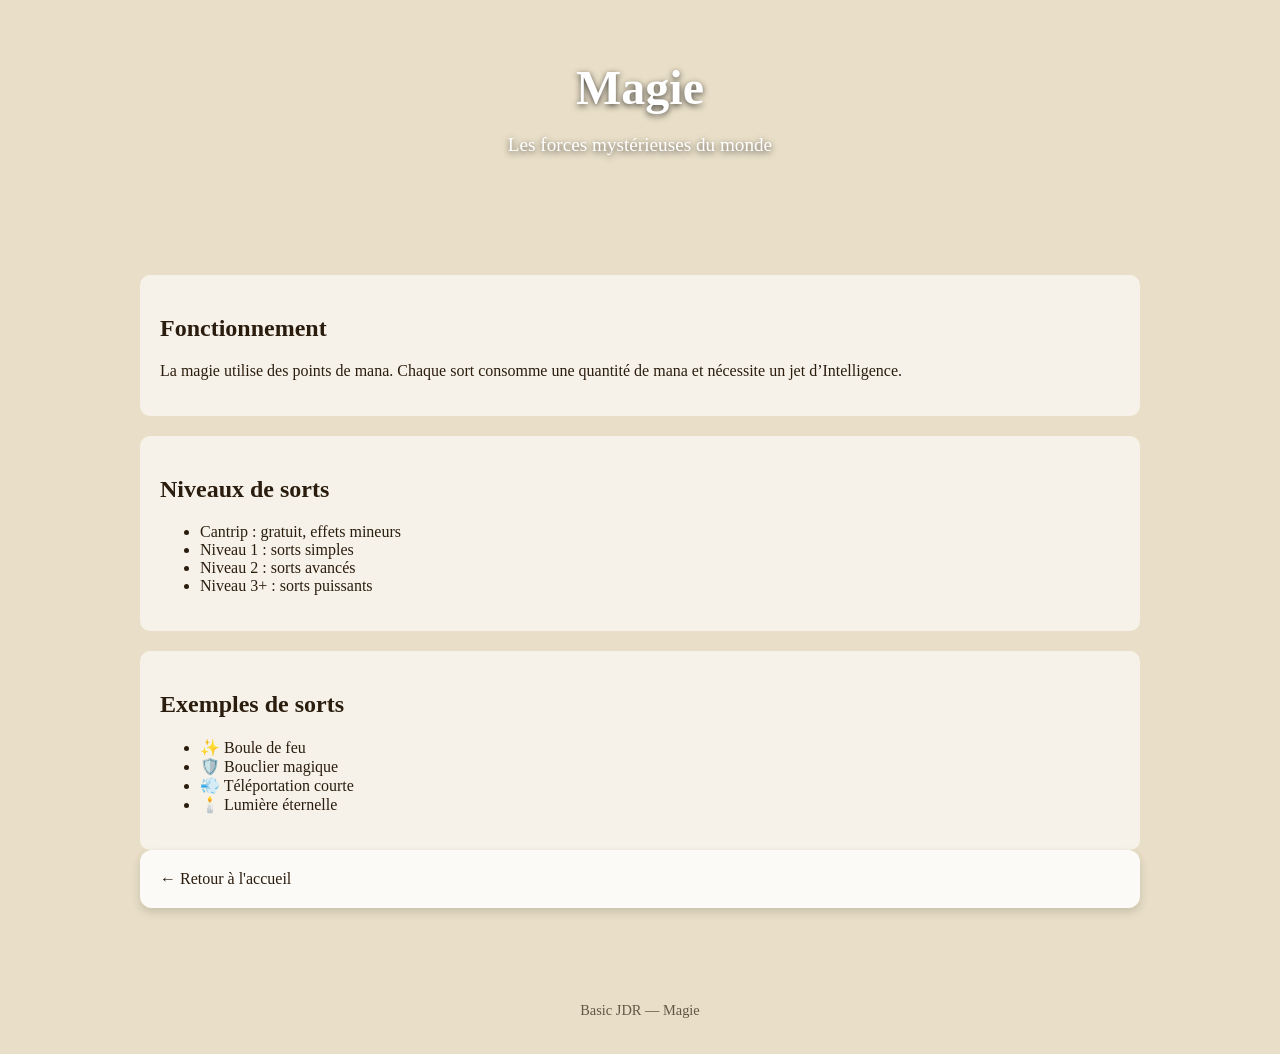
==== magic.html @ 98cb6978 "Create magic.html" ====
<!DOCTYPE html>
<html lang="fr">
<head>
  <meta charset="UTF-8">
  <meta name="viewport" content="width=device-width, initial-scale=1.0">
  <title>Basic JDR - Magie</title>
  <link rel="stylesheet" href="style.css">
</head>

<body>

<header class="hero">
  <h1>Magie</h1>
  <p>Les forces mystérieuses du monde</p>
</header>

<main class="container">

  <section class="intro">
    <h2>Fonctionnement</h2>
    <p>
      La magie utilise des points de mana. Chaque sort consomme une quantité de mana
      et nécessite un jet d’Intelligence.
    </p>
  </section>

  <section class="intro">
    <h2>Niveaux de sorts</h2>
    <ul>
      <li>Cantrip : gratuit, effets mineurs</li>
      <li>Niveau 1 : sorts simples</li>
      <li>Niveau 2 : sorts avancés</li>
      <li>Niveau 3+ : sorts puissants</li>
    </ul>
  </section>

  <section class="intro">
    <h2>Exemples de sorts</h2>
    <ul>
      <li>✨ Boule de feu</li>
      <li>🛡️ Bouclier magique</li>
      <li>💨 Téléportation courte</li>
      <li>🕯️ Lumière éternelle</li>
    </ul>
  </section>

  <a class="card" href="index.html">← Retour à l'accueil</a>

</main>

<footer>
  <p>Basic JDR — Magie</p>
</footer>

</body>
</html>
---- style.css ----
body {
  margin: 0;
  font-family: Georgia, serif;
  background: #e9dfc8;
  color: #2b1d0e;
}

/* HERO */
.hero {
  text-align: center;
  padding: 60px 20px;
  background: url('https://images.unsplash.com/photo-1528747045269-390fe33c19a2') center/cover;
  color: white;
  text-shadow: 0 2px 6px rgba(0,0,0,0.7);
}

.hero h1 {
  font-size: 3rem;
  margin: 0;
}

.hero p {
  font-size: 1.2rem;
}

/* CONTAINER */
.container {
  max-width: 1000px;
  margin: auto;
  padding: 20px;
}

/* INTRO */
.intro {
  background: rgba(255,255,255,0.6);
  padding: 20px;
  border-radius: 10px;
  margin-top: 20px;
}

/* GRID */
.grid {
  display: grid;
  grid-template-columns: repeat(auto-fit, minmax(200px, 1fr));
  gap: 20px;
  margin-top: 30px;
}

/* CARDS */
.card {
  display: block;
  background: rgba(255,255,255,0.85);
  padding: 20px;
  border-radius: 12px;
  text-decoration: none;
  color: #2b1d0e;
  box-shadow: 0 4px 10px rgba(0,0,0,0.15);
  transition: transform 0.2s ease;
}

.card:hover {
  transform: translateY(-5px);
}

.card h3 {
  margin-top: 0;
}

/* FOOTER */
footer {
  text-align: center;
  padding: 20px;
  margin-top: 40px;
  font-size: 0.9rem;
  opacity: 0.7;
}
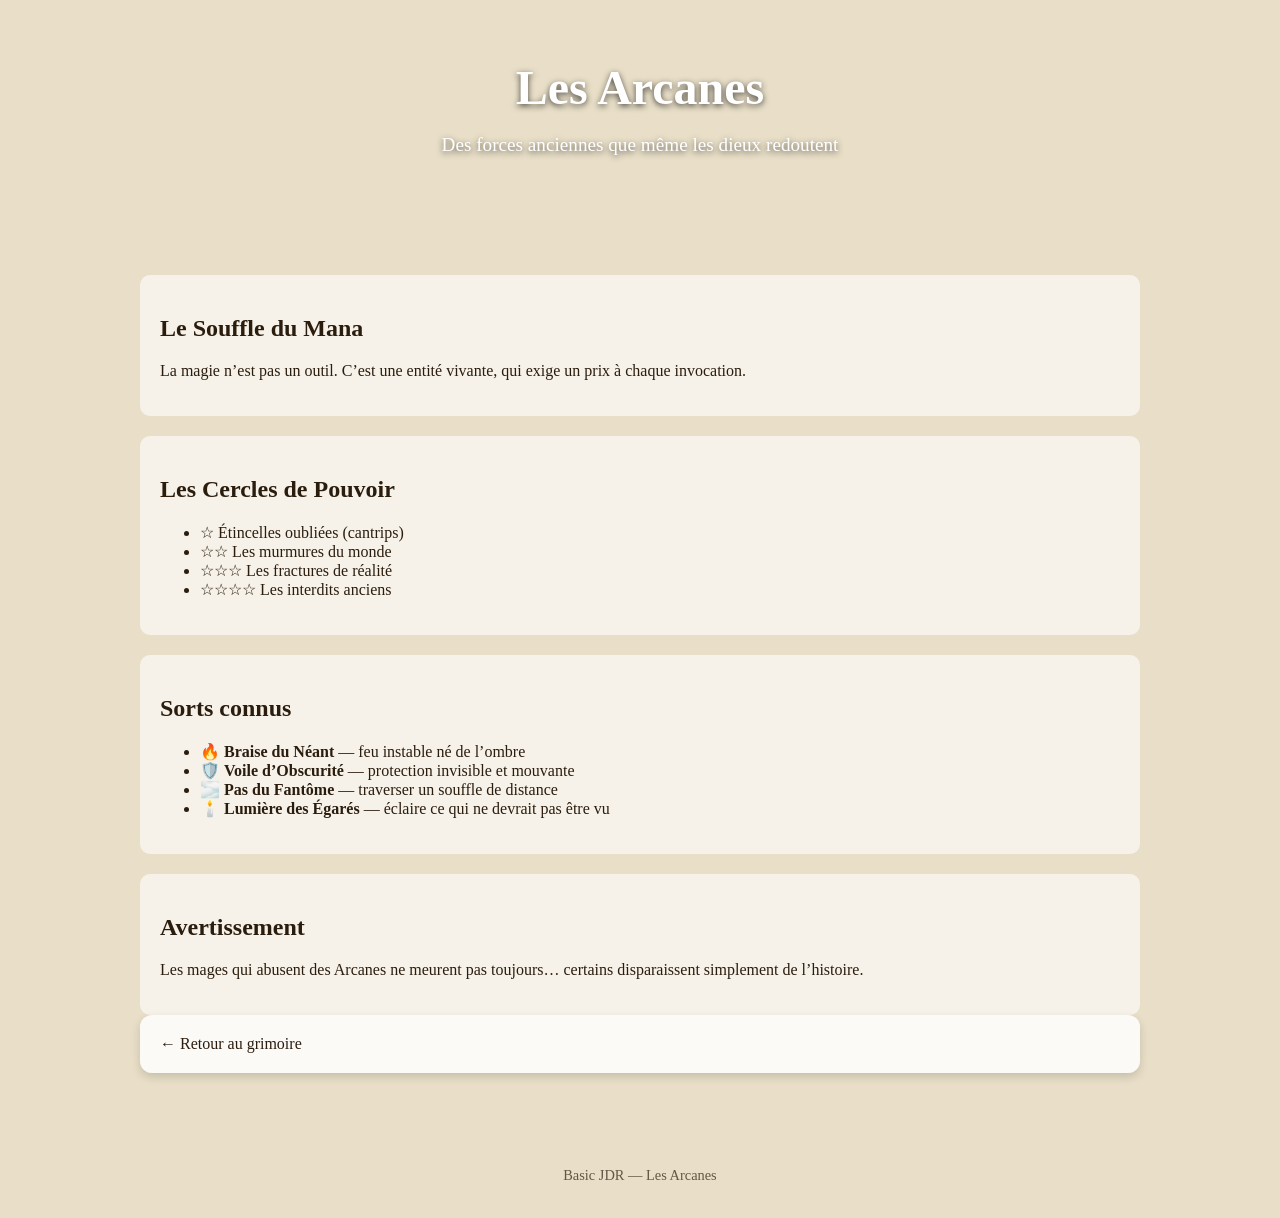
==== commit 4cbe51a9: "Update magic.html" ====
--- a/magic.html
+++ b/magic.html
@@ -3,53 +3,61 @@
 <head>
   <meta charset="UTF-8">
   <meta name="viewport" content="width=device-width, initial-scale=1.0">
-  <title>Basic JDR - Magie</title>
+  <title>Les Arcanes - Basic JDR</title>
   <link rel="stylesheet" href="style.css">
 </head>
 
 <body>
 
 <header class="hero">
-  <h1>Magie</h1>
-  <p>Les forces mystérieuses du monde</p>
+  <h1>Les Arcanes</h1>
+  <p>Des forces anciennes que même les dieux redoutent</p>
 </header>
 
 <main class="container">
 
   <section class="intro">
-    <h2>Fonctionnement</h2>
+    <h2>Le Souffle du Mana</h2>
     <p>
-      La magie utilise des points de mana. Chaque sort consomme une quantité de mana
-      et nécessite un jet d’Intelligence.
+      La magie n’est pas un outil. C’est une entité vivante,
+      qui exige un prix à chaque invocation.
     </p>
   </section>
 
   <section class="intro">
-    <h2>Niveaux de sorts</h2>
+    <h2>Les Cercles de Pouvoir</h2>
     <ul>
-      <li>Cantrip : gratuit, effets mineurs</li>
-      <li>Niveau 1 : sorts simples</li>
-      <li>Niveau 2 : sorts avancés</li>
-      <li>Niveau 3+ : sorts puissants</li>
+      <li>☆ Étincelles oubliées (cantrips)</li>
+      <li>☆☆ Les murmures du monde</li>
+      <li>☆☆☆ Les fractures de réalité</li>
+      <li>☆☆☆☆ Les interdits anciens</li>
     </ul>
   </section>
 
   <section class="intro">
-    <h2>Exemples de sorts</h2>
+    <h2>Sorts connus</h2>
     <ul>
-      <li>✨ Boule de feu</li>
-      <li>🛡️ Bouclier magique</li>
-      <li>💨 Téléportation courte</li>
-      <li>🕯️ Lumière éternelle</li>
+      <li>🔥 <b>Braise du Néant</b> — feu instable né de l’ombre</li>
+      <li>🛡️ <b>Voile d’Obscurité</b> — protection invisible et mouvante</li>
+      <li>🌫️ <b>Pas du Fantôme</b> — traverser un souffle de distance</li>
+      <li>🕯️ <b>Lumière des Égarés</b> — éclaire ce qui ne devrait pas être vu</li>
     </ul>
   </section>
 
-  <a class="card" href="index.html">← Retour à l'accueil</a>
+  <section class="intro">
+    <h2>Avertissement</h2>
+    <p>
+      Les mages qui abusent des Arcanes ne meurent pas toujours…
+      certains disparaissent simplement de l’histoire.
+    </p>
+  </section>
+
+  <a class="card" href="index.html">← Retour au grimoire</a>
 
 </main>
 
 <footer>
-  <p>Basic JDR — Magie</p>
+  <p>Basic JDR — Les Arcanes</p>
 </footer>
 
 </body>
